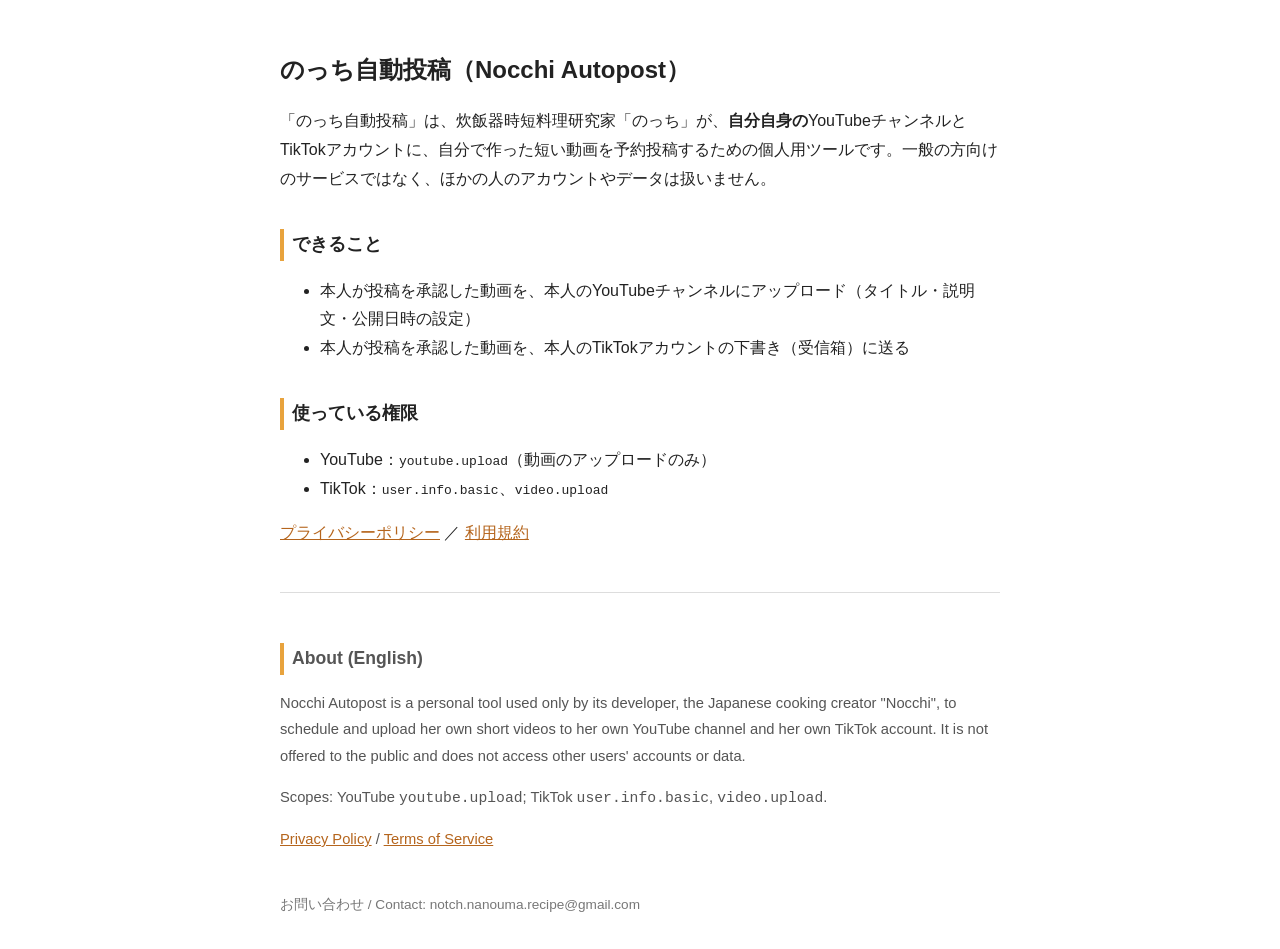
==== index.html @ 518ea950 "Add files via upload" ====
<!doctype html><html lang="ja"><head><meta charset="utf-8"><meta name="viewport" content="width=device-width,initial-scale=1">
<title>のっち自動投稿</title><link rel="stylesheet" href="style.css"></head><body>
<h1>のっち自動投稿（Nocchi Autopost）</h1>
<p>「のっち自動投稿」は、炊飯器時短料理研究家「のっち」が、<strong>自分自身の</strong>YouTubeチャンネルとTikTokアカウントに、自分で作った短い動画を予約投稿するための個人用ツールです。一般の方向けのサービスではなく、ほかの人のアカウントやデータは扱いません。</p>
<h2>できること</h2>
<ul>
<li>本人が投稿を承認した動画を、本人のYouTubeチャンネルにアップロード（タイトル・説明文・公開日時の設定）</li>
<li>本人が投稿を承認した動画を、本人のTikTokアカウントの下書き（受信箱）に送る</li>
</ul>
<h2>使っている権限</h2>
<ul>
<li>YouTube：<code>youtube.upload</code>（動画のアップロードのみ）</li>
<li>TikTok：<code>user.info.basic</code>、<code>video.upload</code></li>
</ul>
<p><a href="privacy.html">プライバシーポリシー</a> ／ <a href="terms.html">利用規約</a></p>
<div class="en">
<h2>About (English)</h2>
<p>Nocchi Autopost is a personal tool used only by its developer, the Japanese cooking creator "Nocchi", to schedule and upload her own short videos to her own YouTube channel and her own TikTok account. It is not offered to the public and does not access other users' accounts or data.</p>
<p>Scopes: YouTube <code>youtube.upload</code>; TikTok <code>user.info.basic</code>, <code>video.upload</code>.</p>
<p><a href="privacy.html">Privacy Policy</a> / <a href="terms.html">Terms of Service</a></p>
</div>
<footer>お問い合わせ / Contact: notch.nanouma.recipe@gmail.com</footer>
</body></html>
---- style.css ----
body{font-family:-apple-system,"Hiragino Sans","Noto Sans JP",sans-serif;max-width:720px;margin:0 auto;padding:32px 16px;line-height:1.8;color:#222;background:#fff}
h1{font-size:1.5rem}h2{font-size:1.1rem;margin-top:2em;border-left:4px solid #e8a33d;padding-left:8px}
.en{color:#555;font-size:.92rem;border-top:1px solid #ddd;margin-top:3em;padding-top:1em}
a{color:#b5651d}footer{margin-top:3em;font-size:.85rem;color:#777}
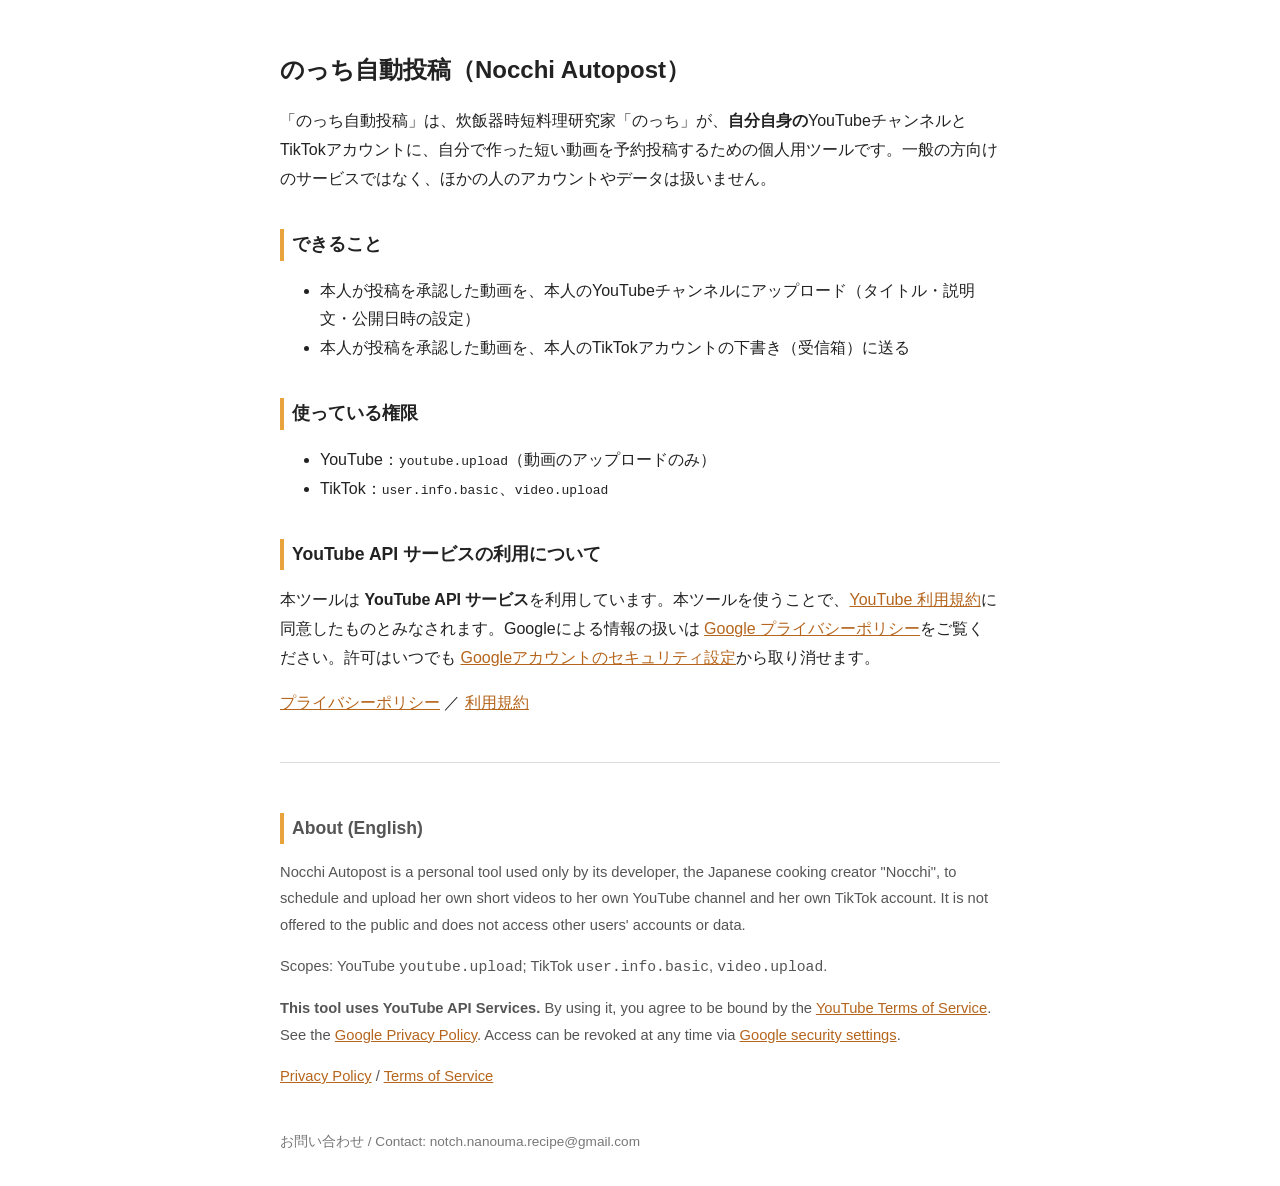
==== commit f5e627f3: "Add files via upload" ====
--- a/index.html
+++ b/index.html
@@ -12,11 +12,14 @@
 <li>YouTube：<code>youtube.upload</code>（動画のアップロードのみ）</li>
 <li>TikTok：<code>user.info.basic</code>、<code>video.upload</code></li>
 </ul>
+<h2>YouTube API サービスの利用について</h2>
+<p>本ツールは <strong>YouTube API サービス</strong>を利用しています。本ツールを使うことで、<a href="https://www.youtube.com/t/terms">YouTube 利用規約</a>に同意したものとみなされます。Googleによる情報の扱いは <a href="https://policies.google.com/privacy">Google プライバシーポリシー</a>をご覧ください。許可はいつでも <a href="https://myaccount.google.com/permissions">Googleアカウントのセキュリティ設定</a>から取り消せます。</p>
 <p><a href="privacy.html">プライバシーポリシー</a> ／ <a href="terms.html">利用規約</a></p>
 <div class="en">
 <h2>About (English)</h2>
 <p>Nocchi Autopost is a personal tool used only by its developer, the Japanese cooking creator "Nocchi", to schedule and upload her own short videos to her own YouTube channel and her own TikTok account. It is not offered to the public and does not access other users' accounts or data.</p>
 <p>Scopes: YouTube <code>youtube.upload</code>; TikTok <code>user.info.basic</code>, <code>video.upload</code>.</p>
+<p><strong>This tool uses YouTube API Services.</strong> By using it, you agree to be bound by the <a href="https://www.youtube.com/t/terms">YouTube Terms of Service</a>. See the <a href="https://policies.google.com/privacy">Google Privacy Policy</a>. Access can be revoked at any time via <a href="https://myaccount.google.com/permissions">Google security settings</a>.</p>
 <p><a href="privacy.html">Privacy Policy</a> / <a href="terms.html">Terms of Service</a></p>
 </div>
 <footer>お問い合わせ / Contact: notch.nanouma.recipe@gmail.com</footer>
